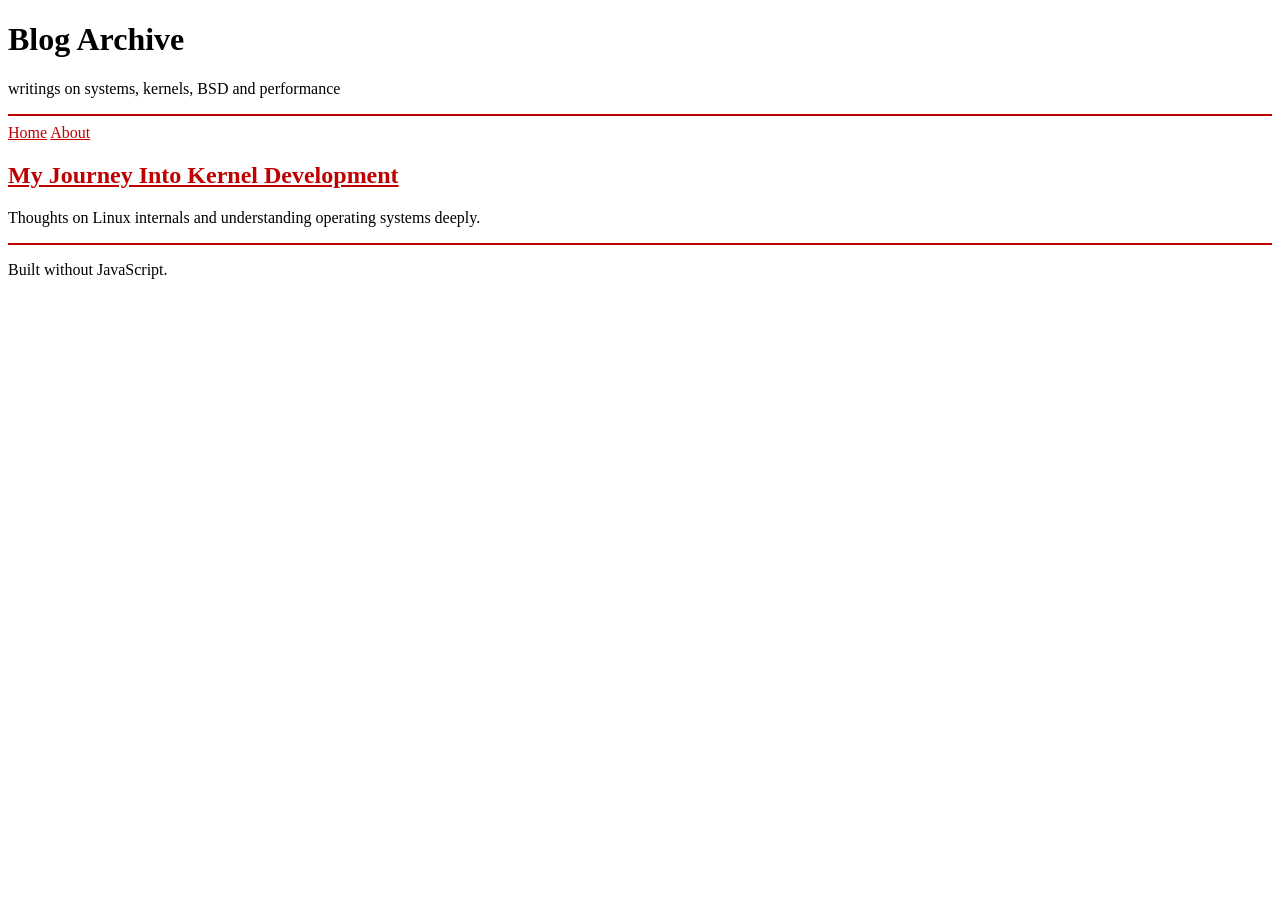
==== blog/index.html @ e1d6736f "most of the things are broken over here" ====
<!doctype html>
<html lang="en">
    <head>
        <meta charset="UTF-8" />
        <meta name="viewport" content="width=device-width, initial-scale=1.0" />
        <title>Blog Archive</title>

        <link rel="stylesheet" href="../css/style.css" />
    </head>

    <body>
        <div class="container">
            <header>
                <h1>Blog Archive</h1>

                <p class="subtitle">
                    writings on systems, kernels, BSD and performance
                </p>

                <hr />
            </header>

            <nav>
                <a href="../index.html">Home</a>
                <a href="../about.html">About</a>
            </nav>

            <main>
                <article>
                    <h2>
                        <a href="first-post.html">
                            My Journey Into Kernel Development
                        </a>
                    </h2>

                    <p>
                        Thoughts on Linux internals and understanding operating
                        systems deeply.
                    </p>
                </article>
            </main>

            <footer>
                <hr />

                <p>Built without JavaScript.</p>
            </footer>
        </div>
    </body>
</html>
---- css/style.css ----
hr {
    border: none;
    border-top: 2px solid #c00000;
}
pre {
    background: #111;
    color: #00ff88;

    padding: 15px;

    border-left: 4px solid #00ff88;

    overflow-x: auto;
}
::selection {
    background: #c00000;
    color: white;
}
a {
    color: #c00000;
}

a:hover {
    color: #ff4444;
}
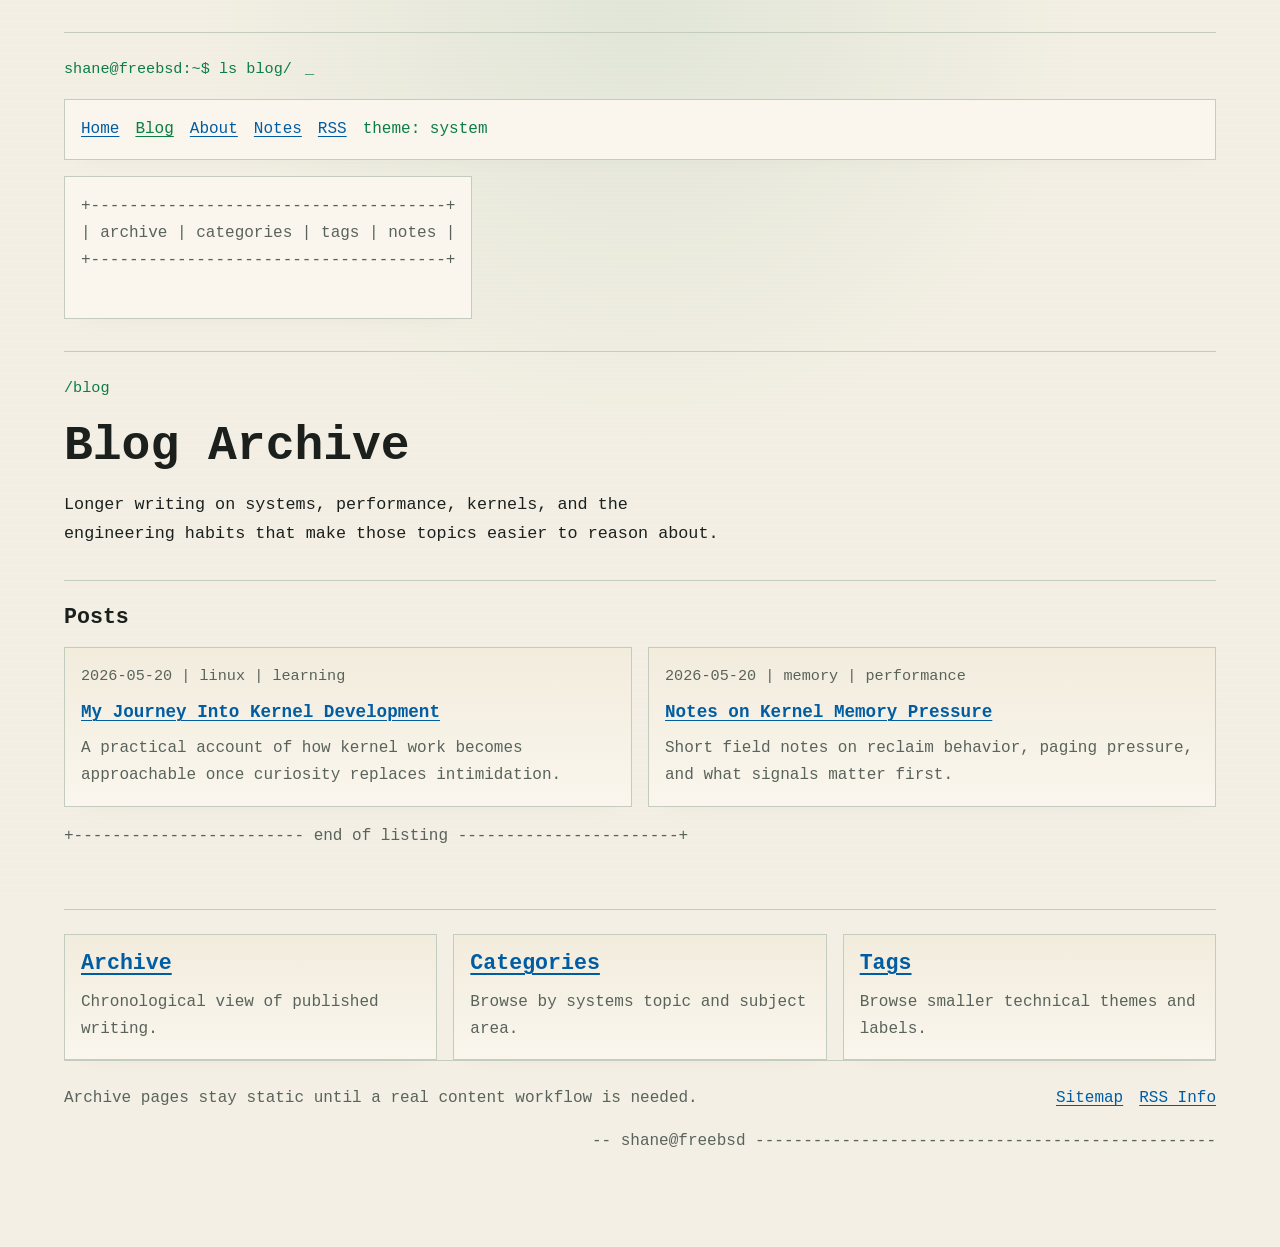
==== commit 58727597: "With lot of changes" ====
--- a/blog/index.html
+++ b/blog/index.html
@@ -3,47 +3,107 @@
     <head>
         <meta charset="UTF-8" />
         <meta name="viewport" content="width=device-width, initial-scale=1.0" />
-        <title>Blog Archive</title>
-
+        <title>Blog | Shane Cardoz</title>
+        <meta
+            name="description"
+            content="Blog archive for systems, kernels, BSD, Linux, and performance writing."
+        />
         <link rel="stylesheet" href="../css/style.css" />
     </head>
-
     <body>
-        <div class="container">
-            <header>
-                <h1>Blog Archive</h1>
-
-                <p class="subtitle">
-                    writings on systems, kernels, BSD and performance
+        <div class="site-shell">
+            <header class="site-header">
+                <p class="prompt-line" aria-label="shell prompt">
+                    <span>shane@freebsd</span>:<span>~</span>$ ls blog/
                 </p>
-
-                <hr />
+                <nav class="prompt-nav" aria-label="primary">
+                    <a href="../index.html">Home</a>
+                    <a aria-current="page" href="index.html">Blog</a>
+                    <a href="../about.html">About</a>
+                    <a href="../notes.html">Notes</a>
+                    <a href="../rss/feed.xml">RSS</a>
+                    <span class="nav-state">theme: system</span>
+                </nav>
+                <pre class="ascii-menu" aria-label="blog menu">
++-------------------------------------+
+| archive | categories | tags | notes |
++-------------------------------------+
+                </pre>
             </header>
 
-            <nav>
-                <a href="../index.html">Home</a>
-                <a href="../about.html">About</a>
-            </nav>
+            <main id="main-content">
+                <section class="page-section">
+                    <p class="eyebrow">/blog</p>
+                    <h1>Blog Archive</h1>
+                    <p class="lead">
+                        Longer writing on systems, performance, kernels, and the
+                        engineering habits that make those topics easier to
+                        reason about.
+                    </p>
+                </section>
 
-            <main>
-                <article>
-                    <h2>
-                        <a href="first-post.html">
-                            My Journey Into Kernel Development
-                        </a>
-                    </h2>
+                <section class="page-section">
+                    <div class="section-heading">
+                        <h2>Posts</h2>
+                    </div>
+                    <div class="card-list">
+                        <article class="content-card">
+                            <p class="card-meta">2026-05-20 | linux | learning</p>
+                            <h3>
+                                <a href="first-post.html">
+                                    My Journey Into Kernel Development
+                                </a>
+                            </h3>
+                            <p>
+                                A practical account of how kernel work becomes
+                                approachable once curiosity replaces intimidation.
+                            </p>
+                        </article>
+                        <article class="content-card">
+                            <p class="card-meta">
+                                2026-05-20 | memory | performance
+                            </p>
+                            <h3>
+                                <a href="kernel-memory.html">
+                                    Notes on Kernel Memory Pressure
+                                </a>
+                            </h3>
+                            <p>
+                                Short field notes on reclaim behavior, paging
+                                pressure, and what signals matter first.
+                            </p>
+                        </article>
+                    </div>
+                    <pre class="ascii-separator" aria-hidden="true">
++------------------------ end of listing -----------------------+
+                    </pre>
+                </section>
 
-                    <p>
-                        Thoughts on Linux internals and understanding operating
-                        systems deeply.
-                    </p>
-                </article>
+                <section class="page-section link-grid">
+                    <article class="content-card">
+                        <h2><a href="archive.html">Archive</a></h2>
+                        <p>Chronological view of published writing.</p>
+                    </article>
+                    <article class="content-card">
+                        <h2><a href="categories.html">Categories</a></h2>
+                        <p>Browse by systems topic and subject area.</p>
+                    </article>
+                    <article class="content-card">
+                        <h2><a href="tags.html">Tags</a></h2>
+                        <p>Browse smaller technical themes and labels.</p>
+                    </article>
+                </section>
             </main>
 
-            <footer>
-                <hr />
-
-                <p>Built without JavaScript.</p>
+            <footer class="site-footer">
+                <p>Archive pages stay static until a real content workflow is needed.</p>
+                <nav aria-label="footer">
+                    <a href="../sitemap.html">Sitemap</a>
+                    <a href="../rss.html">RSS Info</a>
+                </nav>
+                <pre class="ascii-footer-signature" aria-label="footer signature">
+-- shane@freebsd ------------------------------------------------
+                </pre>
             </footer>
         </div>
     </body>
--- a/css/style.css
+++ b/css/style.css
@@ -1,25 +1,7 @@
-hr {
-    border: none;
-    border-top: 2px solid #c00000;
-}
-pre {
-    background: #111;
-    color: #00ff88;
-
-    padding: 15px;
-
-    border-left: 4px solid #00ff88;
-
-    overflow-x: auto;
-}
-::selection {
-    background: #c00000;
-    color: white;
-}
-a {
-    color: #c00000;
-}
-
-a:hover {
-    color: #ff4444;
-}
+@import url("./reset.css");
+@import url("./variables.css");
+@import url("./themes.css");
+@import url("./layout.css");
+@import url("./typography.css");
+@import url("./components.css");
+@import url("./ascii.css");
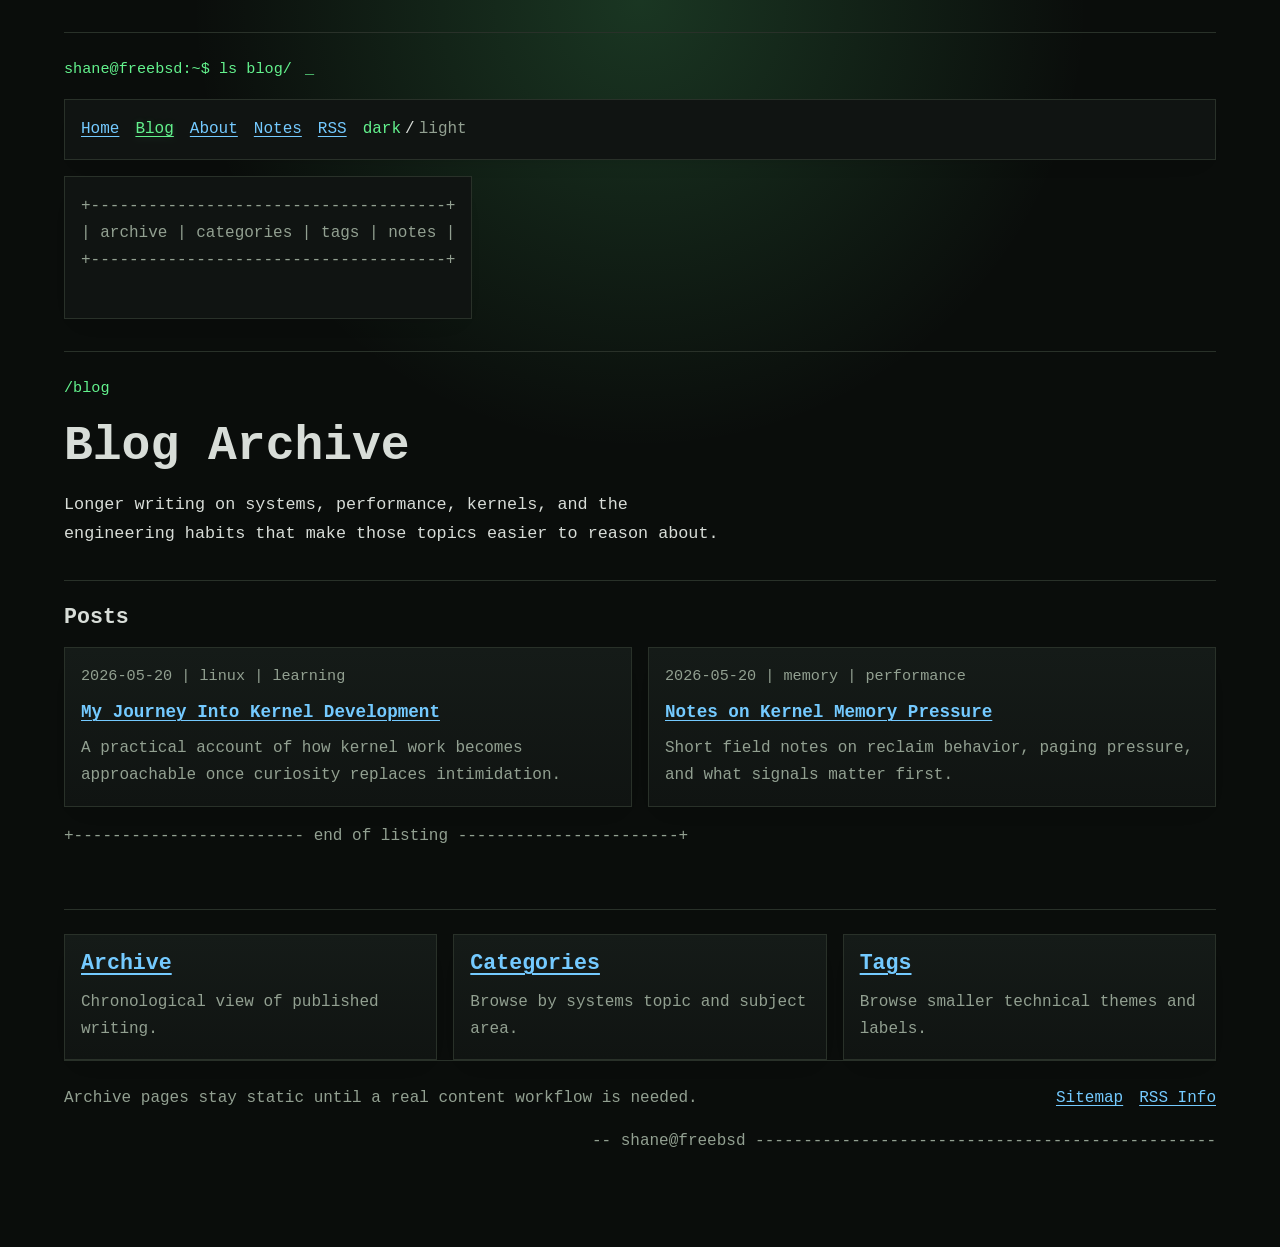
==== commit 69d7e45d: "implemented Dark Theme" ====
--- a/blog/index.html
+++ b/blog/index.html
@@ -11,6 +11,19 @@
         <link rel="stylesheet" href="../css/style.css" />
     </head>
     <body>
+        <input
+            class="theme-mode"
+            type="radio"
+            name="theme-mode"
+            id="theme-dark"
+            checked
+        />
+        <input
+            class="theme-mode"
+            type="radio"
+            name="theme-mode"
+            id="theme-light"
+        />
         <div class="site-shell">
             <header class="site-header">
                 <p class="prompt-line" aria-label="shell prompt">
@@ -22,7 +35,11 @@
                     <a href="../about.html">About</a>
                     <a href="../notes.html">Notes</a>
                     <a href="../rss/feed.xml">RSS</a>
-                    <span class="nav-state">theme: system</span>
+                    <span class="theme-switch" aria-label="theme mode">
+                        <label for="theme-dark">dark</label>
+                        <span>/</span>
+                        <label for="theme-light">light</label>
+                    </span>
                 </nav>
                 <pre class="ascii-menu" aria-label="blog menu">
 +-------------------------------------+
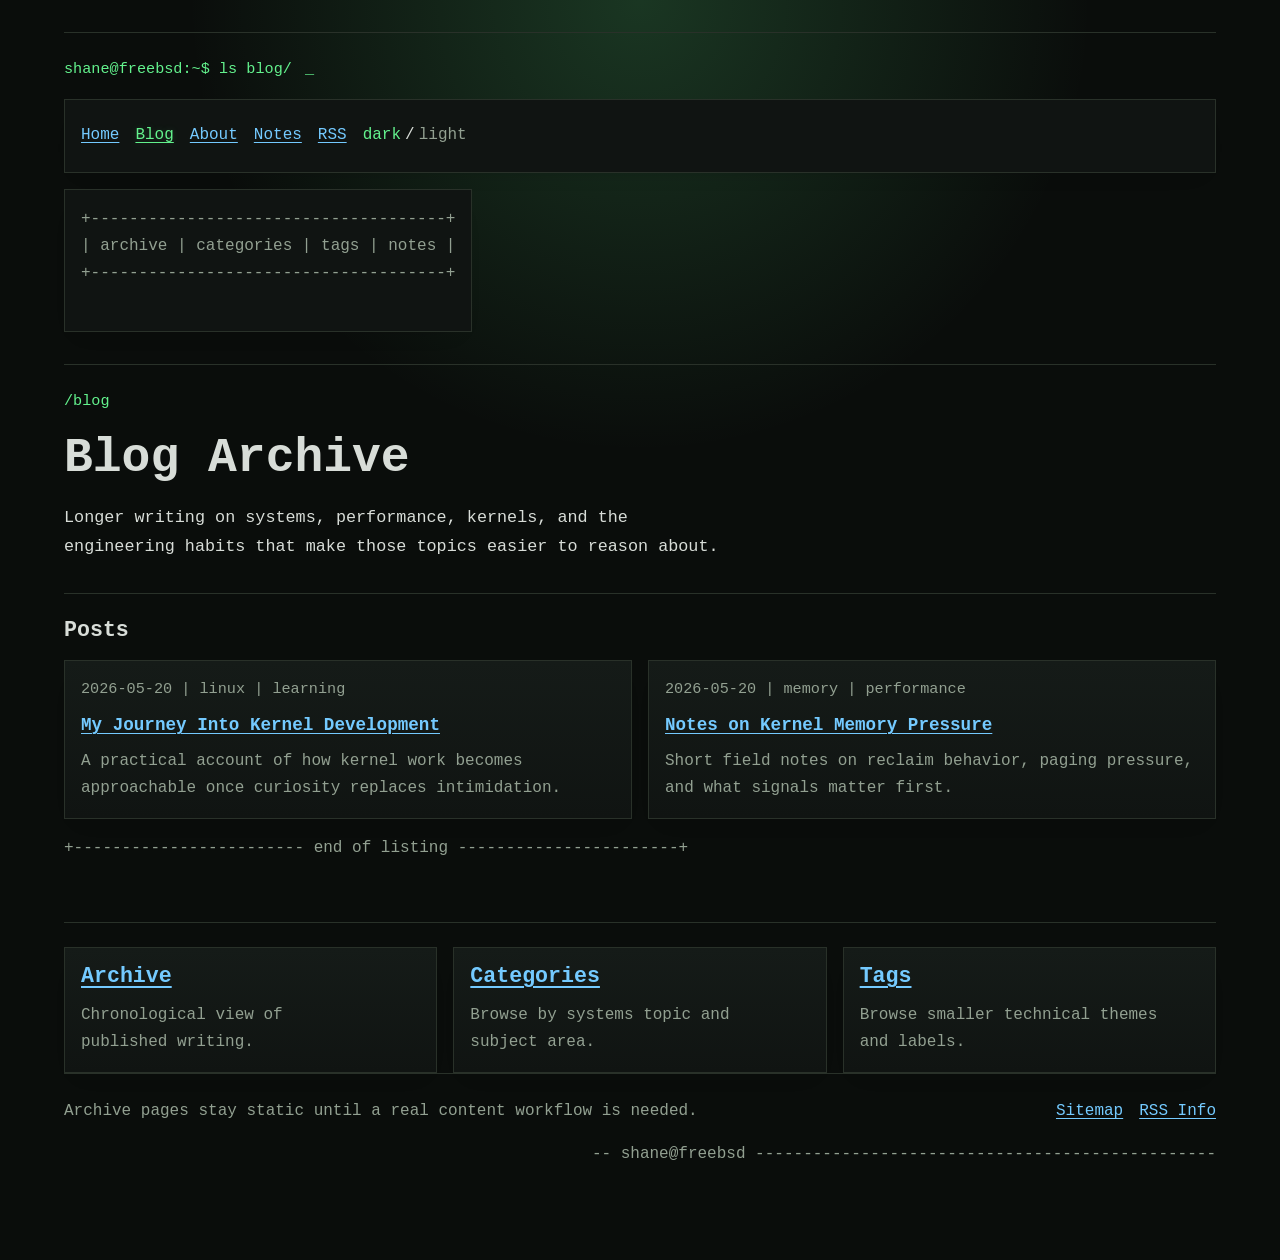
==== commit 8729b3e6: "compeletion of Phase 9" ====
--- a/blog/index.html
+++ b/blog/index.html
@@ -8,9 +8,37 @@
             name="description"
             content="Blog archive for systems, kernels, BSD, Linux, and performance writing."
         />
+        <link
+            rel="canonical"
+            href="https://shanecardoz.github.io/blog/index.html"
+        />
+        <link
+            rel="alternate"
+            type="application/rss+xml"
+            title="Shane Cardoz RSS"
+            href="https://shanecardoz.github.io/rss/feed.xml"
+        />
+        <meta property="og:type" content="website" />
+        <meta property="og:site_name" content="Shane Cardoz" />
+        <meta property="og:title" content="Blog | Shane Cardoz" />
+        <meta
+            property="og:description"
+            content="Blog archive for systems, kernels, BSD, Linux, and performance writing."
+        />
+        <meta
+            property="og:url"
+            content="https://shanecardoz.github.io/blog/index.html"
+        />
+        <meta name="twitter:card" content="summary" />
+        <meta name="twitter:title" content="Blog | Shane Cardoz" />
+        <meta
+            name="twitter:description"
+            content="Blog archive for systems, kernels, BSD, Linux, and performance writing."
+        />
         <link rel="stylesheet" href="../css/style.css" />
     </head>
     <body>
+        <a class="skip-link" href="#main-content">Skip to content</a>
         <input
             class="theme-mode"
             type="radio"
@@ -48,7 +76,7 @@
                 </pre>
             </header>
 
-            <main id="main-content">
+            <main id="main-content" tabindex="-1">
                 <section class="page-section">
                     <p class="eyebrow">/blog</p>
                     <h1>Blog Archive</h1>
